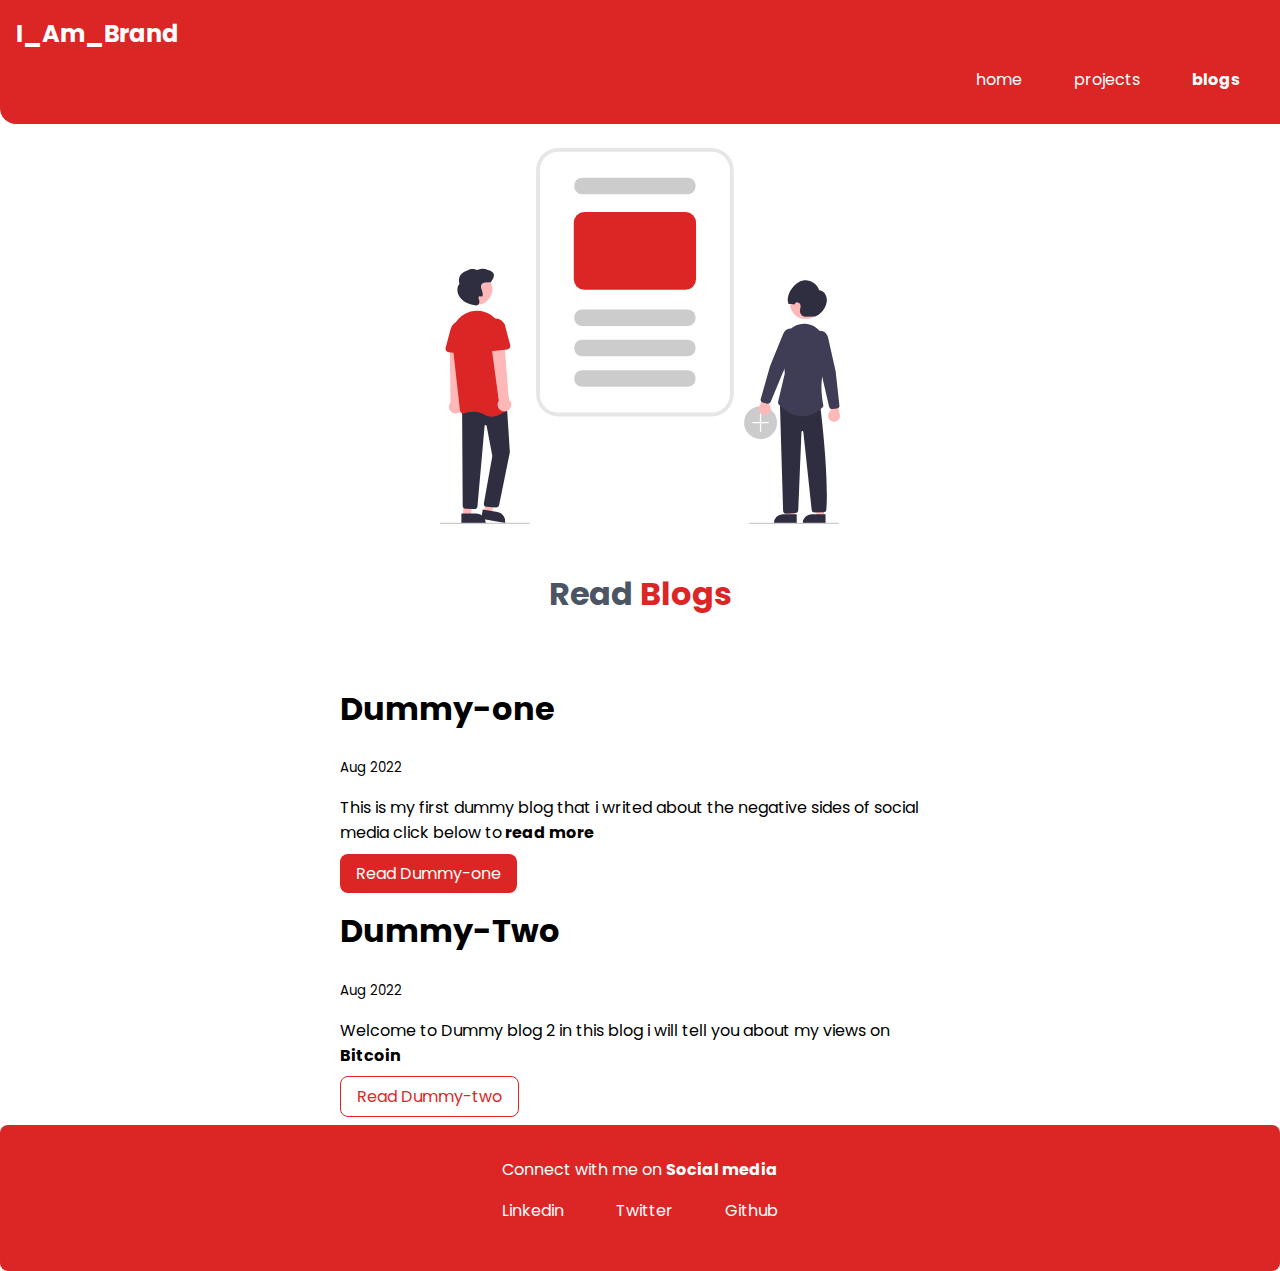
==== blogs.html @ 400a2d98 "feat : blogs" ====
<!DOCTYPE html>
<html lang="en">
<head>
    <meta charset="UTF-8">
    <meta http-equiv="X-UA-Compatible" content="IE=edge">
    <meta name="viewport" content="width=device-width, initial-scale=1.0">
    <title>Blogs adarsh balika</title>
    <link href="styles.css" rel="stylesheet"/>
</head>
<body>
    <nav class="navigation container">
        <div class="nav-brand">I_Am_Brand</div>
        <ul class="list-non-bullet nav-pills">
            <li class="list-style-inline">
                <a class="link " href="/">home</a>
            </li>
            <li class="list-style-inline">
                <a class="link " href="/projects.html">projects</a>
            </li>
            <li class="list-style-inline">
                <a class ="link link-active" href="/blogs.html">blogs</a>
            </li>
        </ul>
    </nav>
    <header class = "hero">
        <!-- image color code  #12EF84   -->
        <!-- #dc2626 red body color -->
        <!-- <h3>heading inside header</h3> -->
        <img class="hero-img"src="/images/blogs.svg"/>
        <h1 class="hero-header">Read <span style="color: #dc2626">Blogs</span></h1>
    </header>
    <ul class="list-non-bullet">
        <li>
            <div class="container container-center">
            <h1>Dummy-one</h1>
            <small>Aug 2022</small>
            <p>This is my first dummy blog that i writed 
                about the negative sides of social media 
                click below to<strong> read more</strong>
            </p>

            <a class="link link-primary" href="/d-one.html">
                Read Dummy-one
            </a> 
            </div>
        </li>
        <li>
            <div class="container container-center">
            <h1>Dummy-Two</h1>
            <small>Aug 2022</small>
            <p>Welcome to Dummy blog 2 
                in this blog i will tell you
                about my views on <strong>Bitcoin</strong>
            </p>

            <a class="link link-secondary" href="">
                Read Dummy-two
            </a> 
            </div>
        </li>
    </ul>
    <footer class="footer">
        <div class="footer-header"> Connect with me on <strong>Social media</strong>
            <ul class="list-non-bullet">
                <li class="list-style-inline">
                    <a class="link" href="https://in.linkedin.com/in/prateek-kamra-5024a1135">Linkedin</a>
                </li>
                <li class="list-style-inline">
                    <a class="link" href="https://twitter.com/prateek_kamra">Twitter</a>
                </li>
                <li class="list-style-inline">
                    <a class="link" href="https://github.com/pkamra97">Github</a>
                </li>
            </ul>
        </div>
    
    </footer>
</body>
</html>
---- styles.css ----
@import url('https://fonts.googleapis.com/css2?family=Figtree:wght@300&family=Noto+Sans&family=Poppins:wght@300&display=swap');

body{
    font-family: 'Figtree', sans-serif;
font-family: 'Noto Sans', sans-serif;
font-family: 'Poppins', sans-serif;

margin:0px;
/* this will keep the content and website end to ed to the webpage */
}

:root{
    --primary-color:#dc2626;
    --off-white:#e2e8f0;
    --off-grey:#4b5563;
}
hr{
    margin: 2rem 0rem;
    /* top and bottom 2rem, right and left zero */
}
/* spaces */
.margin-md{
    margin: 2rem;
}
/* container */

.container{
    padding-left: 1rem;
    padding-right: 1rem;
}
.container-center{
    max-width: 600px;
    margin: auto;
}
/* links */
.link
{
    text-decoration: none;
    box-sizing: border-box;
    padding: 0.5rem 1rem;
}

.link-primary{
    background-color: var(--primary-color);
    color:white;
    border-radius: 0.5rem;
    /* display: block;
    max-width: 140px;
    margin :1rem 1rem 1rem 0rem; */
}
.link-secondary{

    color: var(--primary-color);
    border-radius: 0.5rem;
    border: 1px solid var(--primary-color);
    /* display: block;
    max-width: 150px;
    margin :1rem 1rem 1rem 0rem; */

}
/* list */
.list-non-bullet{
    list-style: none;
    padding-inline-start: 0px;
}
.list-style-inline{
    display: inline;
    padding: 0rem 0.5rem;
}

/* navigation */
.navigation{
    background-color: var(--primary-color);
    color: white;
    padding: 1rem;
    border-bottom-left-radius: 1rem;
}

.navigation .link{
    color: white;
}
.navigation .nav-brand{
    font-weight: bold;
    font-size: 1.5rem;
}

.navigation .nav-pills{
    text-align: right;
}

.navigation .link-active{
    font-weight: bold;
}

/* header */
.hero{
    padding: 1.5rem;
    /* padding-top: 5rem; */
}

.hero .hero-img{
    width: 400px;
    /* max-width: 80%; */
    display: block;
    margin:auto;
}
/* for books */
.img{
    width: 200px;
    display: block;
    margin: auto;
}
/* till here  */
.hero .hero-header{
    text-align: center;
    font-size:2rem;
    padding-top: 1.5rem ;
    color: var(--off-grey);
}

.hero .hero-heading .heading-inverted{
    color: var(--primary-color);
}

/* /sections */

.section
{
    padding: 2rem;
}

.section h1{
    text-align: center;
}
.ow {
    background-color: var(--off-white);
    border-radius: .5rem;
}
/* footers */

.footer {
    background-color: var(--primary-color);
    padding: 2rem 1rem;
    text-align: center;
    color: white;
    border-radius: .5rem;
}

.footer .link{
    color: white;
}
.footer .footer-header{
    font-style: bold;
    font-weight: large;

}
.footer .ul{
    padding-inline-start: 0px ;
}
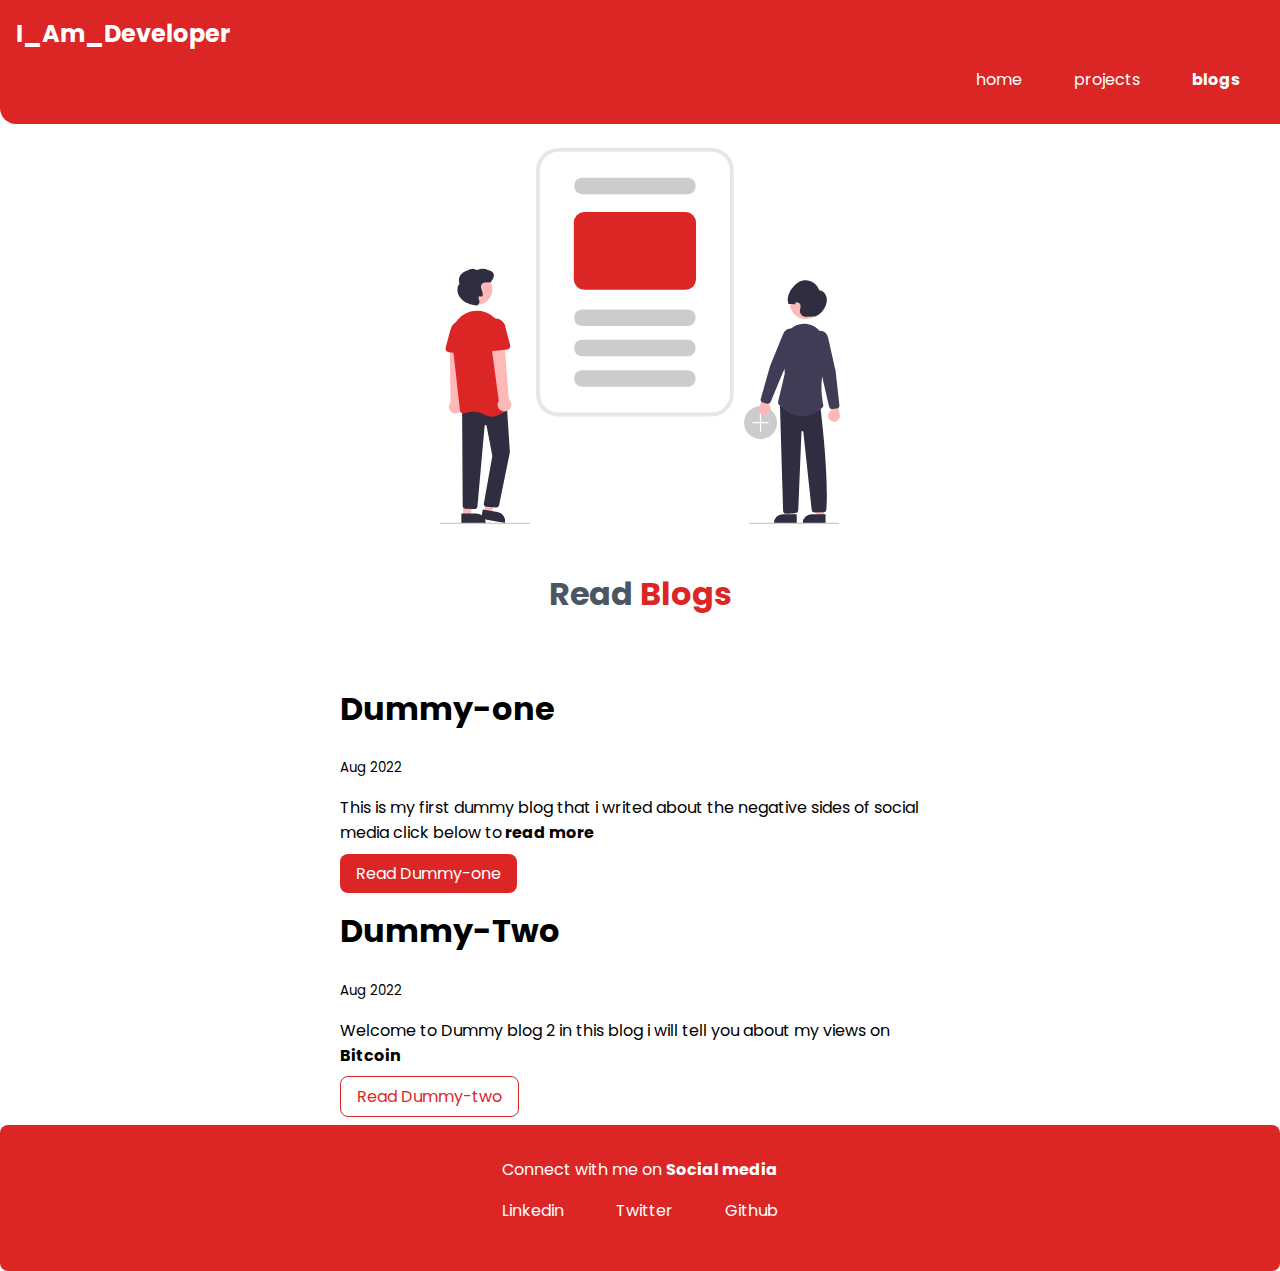
==== commit 11eda9e1: "fix : header" ====
--- a/blogs.html
+++ b/blogs.html
@@ -9,7 +9,7 @@
 </head>
 <body>
     <nav class="navigation container">
-        <div class="nav-brand">I_Am_Brand</div>
+        <div class="nav-brand">I_Am_Developer</div>
         <ul class="list-non-bullet nav-pills">
             <li class="list-style-inline">
                 <a class="link " href="/">home</a>
@@ -53,7 +53,7 @@
                 about my views on <strong>Bitcoin</strong>
             </p>
 
-            <a class="link link-secondary" href="">
+            <a class="link link-secondary" href="d-two.html">
                 Read Dummy-two
             </a> 
             </div>
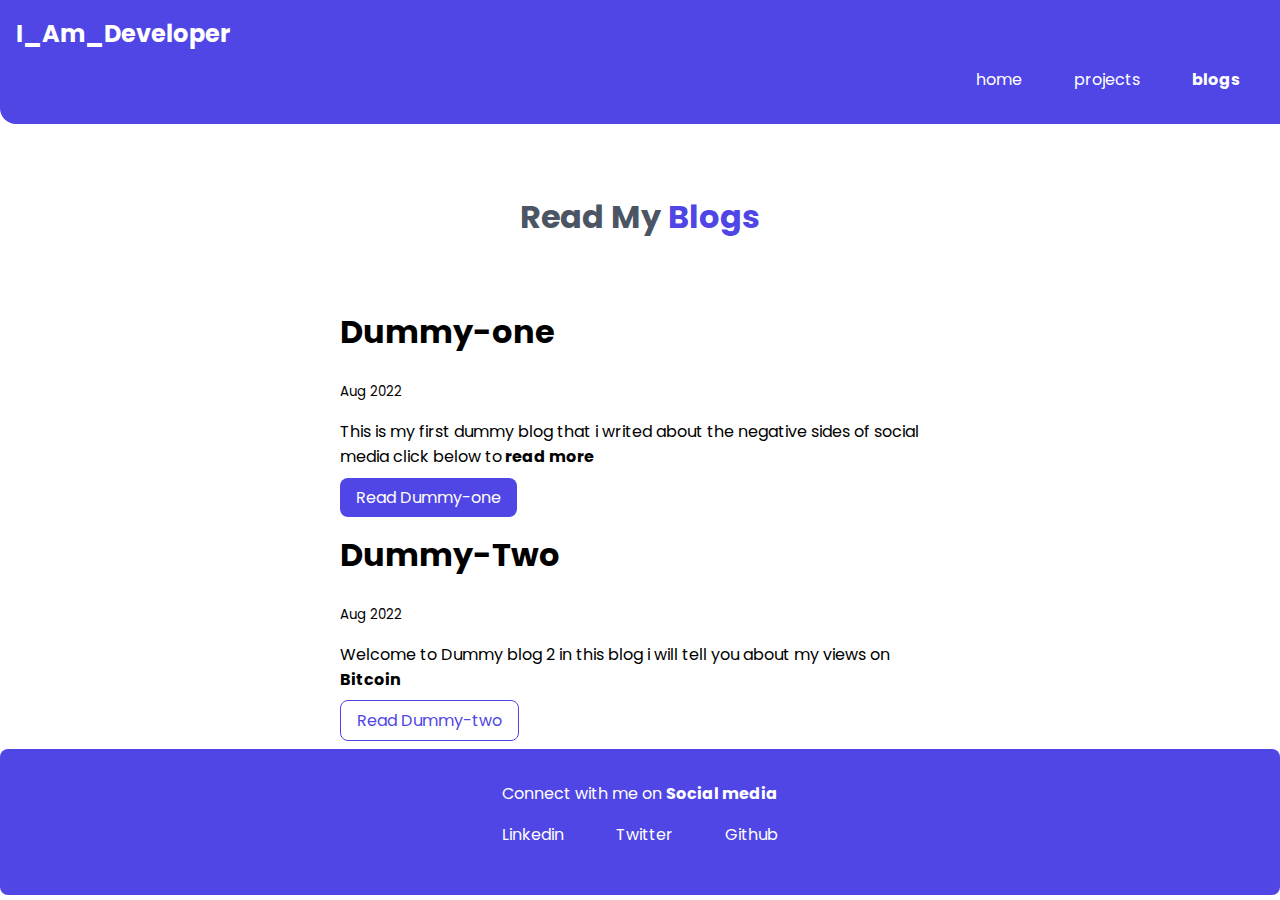
==== commit 832035a7: "fix : styling" ====
--- a/blogs.html
+++ b/blogs.html
@@ -26,8 +26,8 @@
         <!-- image color code  #12EF84   -->
         <!-- #dc2626 red body color -->
         <!-- <h3>heading inside header</h3> -->
-        <img class="hero-img"src="/images/blogs.svg"/>
-        <h1 class="hero-header">Read <span style="color: #dc2626">Blogs</span></h1>
+        <!-- <img class="hero-img"src="/images/blogs.svg"/> -->
+        <h1 class="hero-header">Read My <span style="color:#4f46e5">Blogs</span></h1>
     </header>
     <ul class="list-non-bullet">
         <li>
--- a/styles.css
+++ b/styles.css
@@ -10,7 +10,7 @@
 }
 
 :root{
-    --primary-color:#dc2626;
+    --primary-color:#4f46e5;
     --off-white:#e2e8f0;
     --off-grey:#4b5563;
 }
